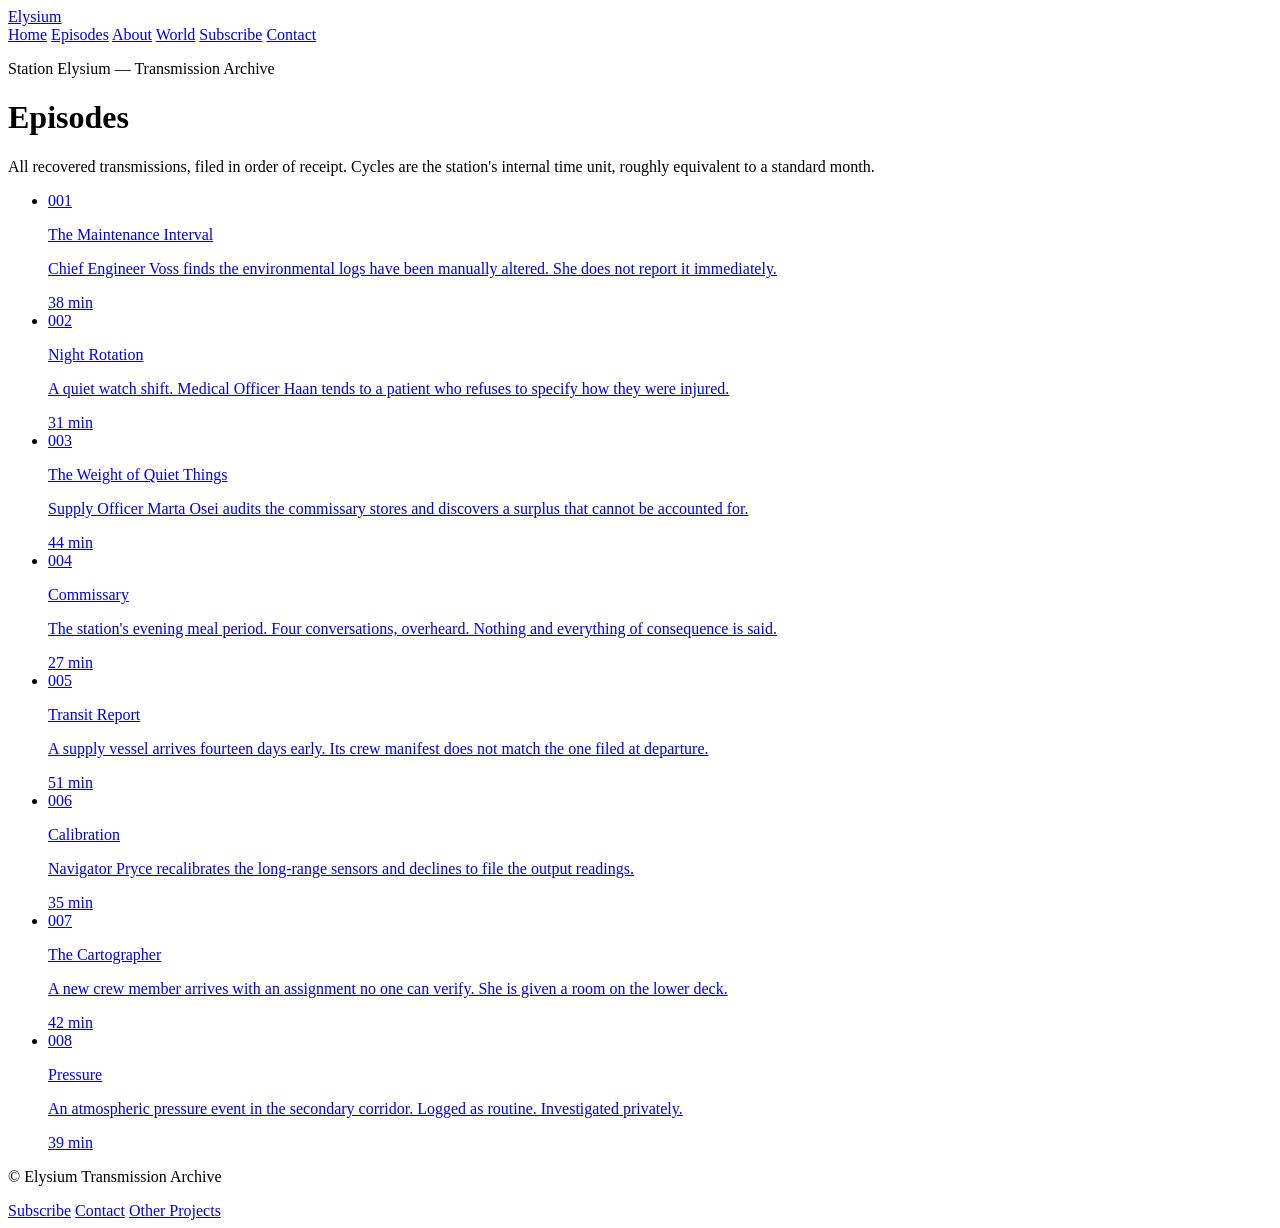
==== Website/elysium/episodes/index.html @ 63abc609 "Website" ====
<!DOCTYPE html>
<html lang="en">
<head>
  <meta charset="UTF-8">
  <meta name="viewport" content="width=device-width, initial-scale=1.0">
  <title>Episodes — Elysium</title>
  <meta name="description" content="The complete archive of Elysium transmissions, in reverse chronological order.">
  <link rel="stylesheet" href="/assets/css/main.css">
</head>
<body>

  <header class="site-header">
    <div class="site-container">
      <a href="/elysium/" class="site-title">Elysium</a>
      <nav class="site-nav" aria-label="Primary navigation">
        <a href="/elysium/">Home</a>
        <a href="/elysium/episodes/" class="active" aria-current="page">Episodes</a>
        <a href="/elysium/about.html">About</a>
        <a href="/elysium/world.html">World</a>
        <a href="/elysium/subscribe.html">Subscribe</a>
        <a href="/elysium/contact.html">Contact</a>
      </nav>
    </div>
  </header>

  <main>
    <div class="site-container">

      <header class="page-header">
        <p class="label">Station Elysium — Transmission Archive</p>
        <h1>Episodes</h1>
        <p>All recovered transmissions, filed in order of receipt. Cycles are the station's internal time unit, roughly equivalent to a standard month.</p>
      </header>

      <ul class="episode-list" role="list" aria-label="Episode archive">

        <li>
          <a href="/elysium/episodes/episode-001.html" class="episode-entry">
            <span class="entry-cycle">001</span>
            <div class="entry-body">
              <p class="entry-title">The Maintenance Interval</p>
              <p class="entry-summary">Chief Engineer Voss finds the environmental logs have been manually altered. She does not report it immediately.</p>
            </div>
            <span class="entry-duration">38 min</span>
          </a>
        </li>

        <li>
          <a href="/elysium/episodes/" class="episode-entry">
            <span class="entry-cycle">002</span>
            <div class="entry-body">
              <p class="entry-title">Night Rotation</p>
              <p class="entry-summary">A quiet watch shift. Medical Officer Haan tends to a patient who refuses to specify how they were injured.</p>
            </div>
            <span class="entry-duration">31 min</span>
          </a>
        </li>

        <li>
          <a href="/elysium/episodes/" class="episode-entry">
            <span class="entry-cycle">003</span>
            <div class="entry-body">
              <p class="entry-title">The Weight of Quiet Things</p>
              <p class="entry-summary">Supply Officer Marta Osei audits the commissary stores and discovers a surplus that cannot be accounted for.</p>
            </div>
            <span class="entry-duration">44 min</span>
          </a>
        </li>

        <li>
          <a href="/elysium/episodes/" class="episode-entry">
            <span class="entry-cycle">004</span>
            <div class="entry-body">
              <p class="entry-title">Commissary</p>
              <p class="entry-summary">The station's evening meal period. Four conversations, overheard. Nothing and everything of consequence is said.</p>
            </div>
            <span class="entry-duration">27 min</span>
          </a>
        </li>

        <li>
          <a href="/elysium/episodes/" class="episode-entry">
            <span class="entry-cycle">005</span>
            <div class="entry-body">
              <p class="entry-title">Transit Report</p>
              <p class="entry-summary">A supply vessel arrives fourteen days early. Its crew manifest does not match the one filed at departure.</p>
            </div>
            <span class="entry-duration">51 min</span>
          </a>
        </li>

        <li>
          <a href="/elysium/episodes/" class="episode-entry">
            <span class="entry-cycle">006</span>
            <div class="entry-body">
              <p class="entry-title">Calibration</p>
              <p class="entry-summary">Navigator Pryce recalibrates the long-range sensors and declines to file the output readings.</p>
            </div>
            <span class="entry-duration">35 min</span>
          </a>
        </li>

        <li>
          <a href="/elysium/episodes/" class="episode-entry">
            <span class="entry-cycle">007</span>
            <div class="entry-body">
              <p class="entry-title">The Cartographer</p>
              <p class="entry-summary">A new crew member arrives with an assignment no one can verify. She is given a room on the lower deck.</p>
            </div>
            <span class="entry-duration">42 min</span>
          </a>
        </li>

        <li>
          <a href="/elysium/episodes/" class="episode-entry">
            <span class="entry-cycle">008</span>
            <div class="entry-body">
              <p class="entry-title">Pressure</p>
              <p class="entry-summary">An atmospheric pressure event in the secondary corridor. Logged as routine. Investigated privately.</p>
            </div>
            <span class="entry-duration">39 min</span>
          </a>
        </li>

      </ul>

    </div>
  </main>

  <footer class="site-footer">
    <div class="site-container">
      <p>&copy; Elysium Transmission Archive</p>
      <nav aria-label="Footer navigation">
        <a href="/elysium/subscribe.html">Subscribe</a>
        <a href="/elysium/contact.html">Contact</a>
        <a href="/">Other Projects</a>
      </nav>
    </div>
  </footer>

</body>
</html>
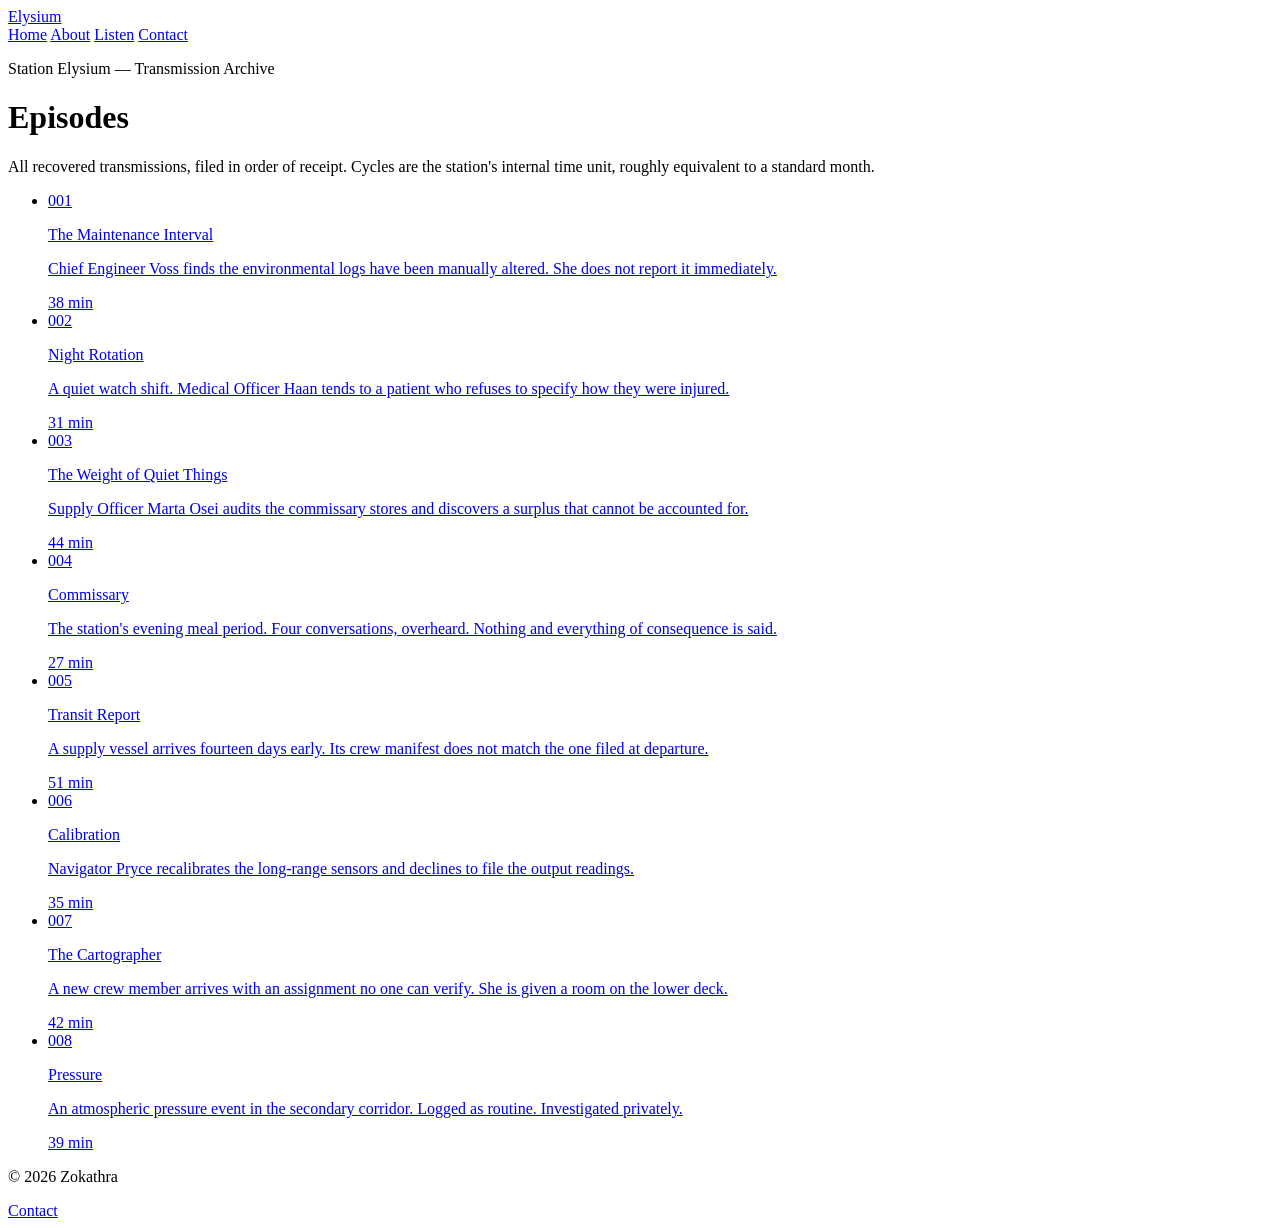
==== commit 096945e7: "Website tweaks" ====
--- a/Website/elysium/episodes/index.html
+++ b/Website/elysium/episodes/index.html
@@ -14,10 +14,8 @@
       <a href="/elysium/" class="site-title">Elysium</a>
       <nav class="site-nav" aria-label="Primary navigation">
         <a href="/elysium/">Home</a>
-        <a href="/elysium/episodes/" class="active" aria-current="page">Episodes</a>
         <a href="/elysium/about.html">About</a>
-        <a href="/elysium/world.html">World</a>
-        <a href="/elysium/subscribe.html">Subscribe</a>
+        <a href="/elysium/listen.html">Listen</a>
         <a href="/elysium/contact.html">Contact</a>
       </nav>
     </div>
@@ -129,11 +127,9 @@
 
   <footer class="site-footer">
     <div class="site-container">
-      <p>&copy; Elysium Transmission Archive</p>
+      <p>&copy; 2026 Zokathra</p>
       <nav aria-label="Footer navigation">
-        <a href="/elysium/subscribe.html">Subscribe</a>
         <a href="/elysium/contact.html">Contact</a>
-        <a href="/">Other Projects</a>
       </nav>
     </div>
   </footer>
